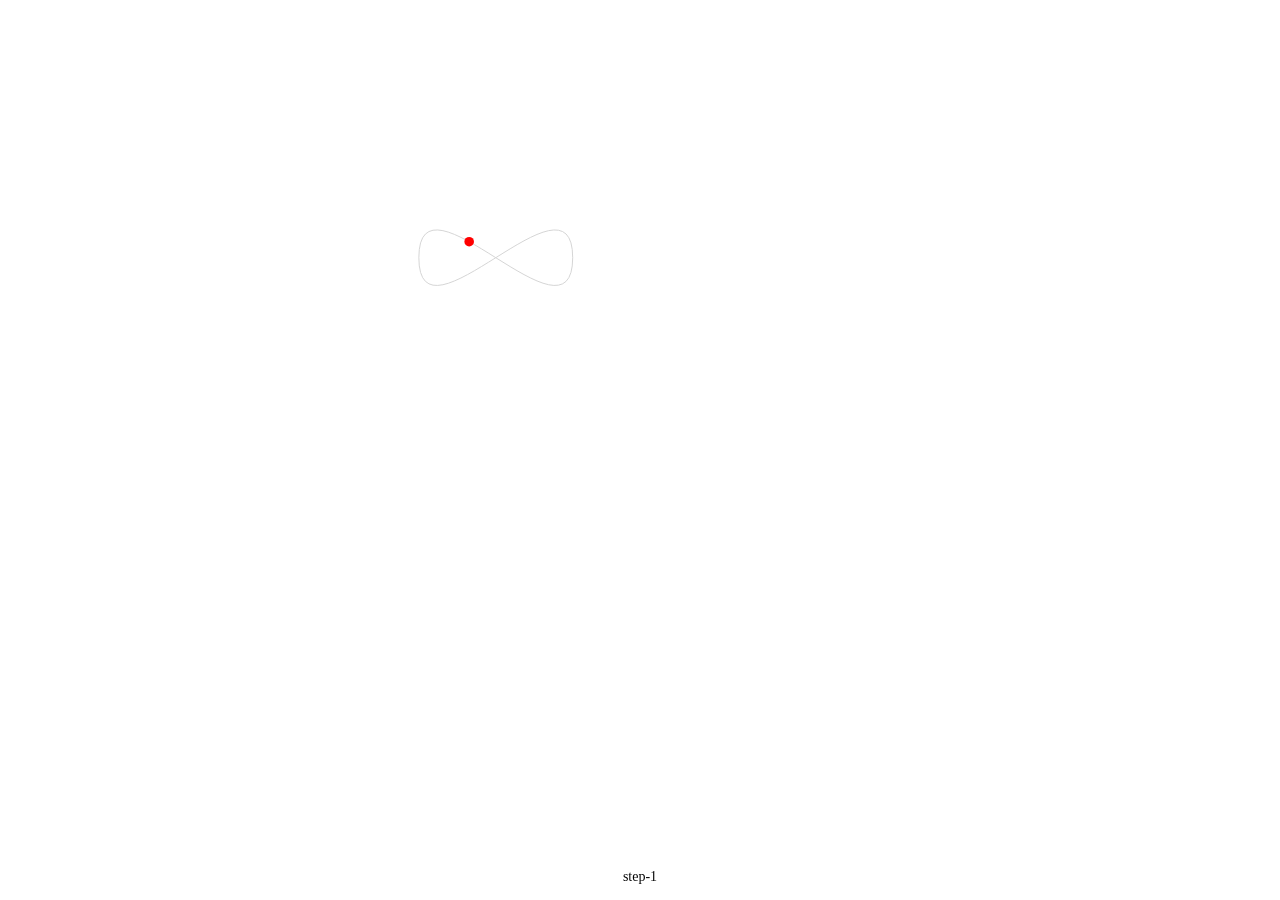
==== sample-2.html @ cad851bb "Create sample 2 : Playing with animate motion" ====
<html>
<head>
  <meta charset="UTF-8">
  <meta name="viewport" content="width=device-width, initial-scale=1.0">
  <meta http-equiv="X-UA-Compatible" content="ie=edge">
  <title>Document</title>
  <link rel="stylesheet" href="reset.css">
  <link rel="stylesheet" href="start.css">
</head>
<body>

  <main>
    <svg viewBox="-10 -10 520 520">



      <path fill="none" stroke="lightgrey" d="M20,50 C20,-50 180,150 180,50 C180-50 20,150 20,50 z" />
      <circle id="myCircle" r="5" cx="20" cy="50" fill="red" />

      <g data-name="step-1">
        <animateMotion id="myCircleMotion" xlink:href="#myCircle" dur="4s" path="M20,50 C20,-50 180,150 180,50 C180-50 20,150 20,50 z" />
        <set xlink:href="#myCircle" attributeName="cx" to="0" begin="myCircleMotion.begin" dur="4s" />
        <set xlink:href="#myCircle" attributeName="cy" to="0" begin="myCircleMotion.begin" dur="4s" />
      </g>


    </svg>
  </main>

  <script src="app.js" charset="utf-8"></script>
</body>
</html>
---- start.css ----
main{
  display: flex;
  justify-content: center;
  align-items: center;
  height: 100vh;
}
.step-nav{
  position: fixed;
  width: 100%;
  bottom: 0;
  padding: 1em;
  display: flex;
  justify-content: space-around;
}
.step-nav li a{
  color: black;
  font-size: 14px;
  text-decoration: none;
  display: inline-block;
}
.step-nav li a.active{
  text-decoration: underline;
}
svg{
  width: 100%;
  max-width: 500px;
}
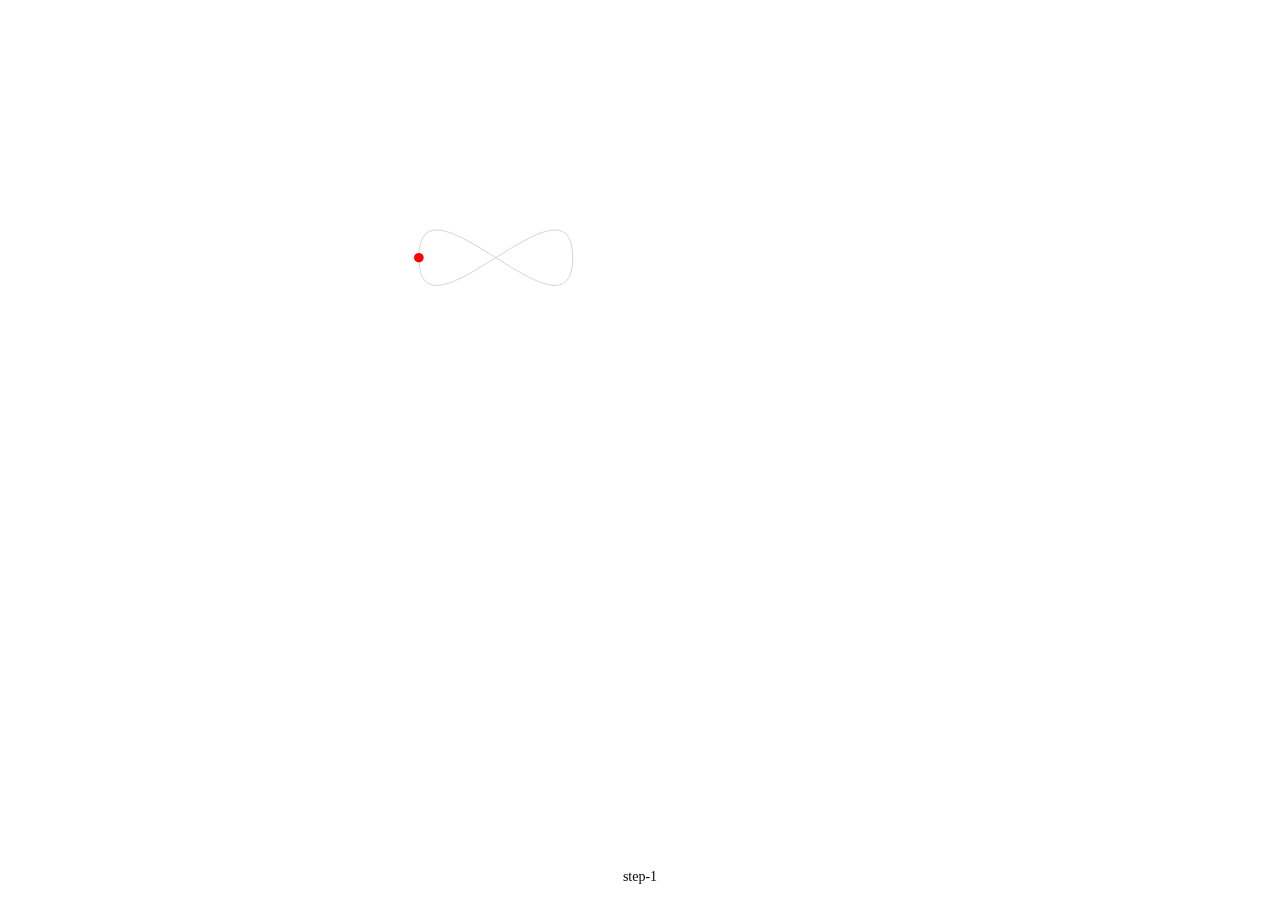
==== commit 596317ca: "add begin attribute to animateMotion in sample 2" ====
--- a/sample-2.html
+++ b/sample-2.html
@@ -18,7 +18,7 @@
       <circle id="myCircle" r="5" cx="20" cy="50" fill="red" />
 
       <g data-name="step-1">
-        <animateMotion id="myCircleMotion" xlink:href="#myCircle" dur="4s" path="M20,50 C20,-50 180,150 180,50 C180-50 20,150 20,50 z" />
+        <animateMotion begin="indefinite" id="myCircleMotion" xlink:href="#myCircle" dur="4s" path="M20,50 C20,-50 180,150 180,50 C180-50 20,150 20,50 z" />
         <set xlink:href="#myCircle" attributeName="cx" to="0" begin="myCircleMotion.begin" dur="4s" />
         <set xlink:href="#myCircle" attributeName="cy" to="0" begin="myCircleMotion.begin" dur="4s" />
       </g>
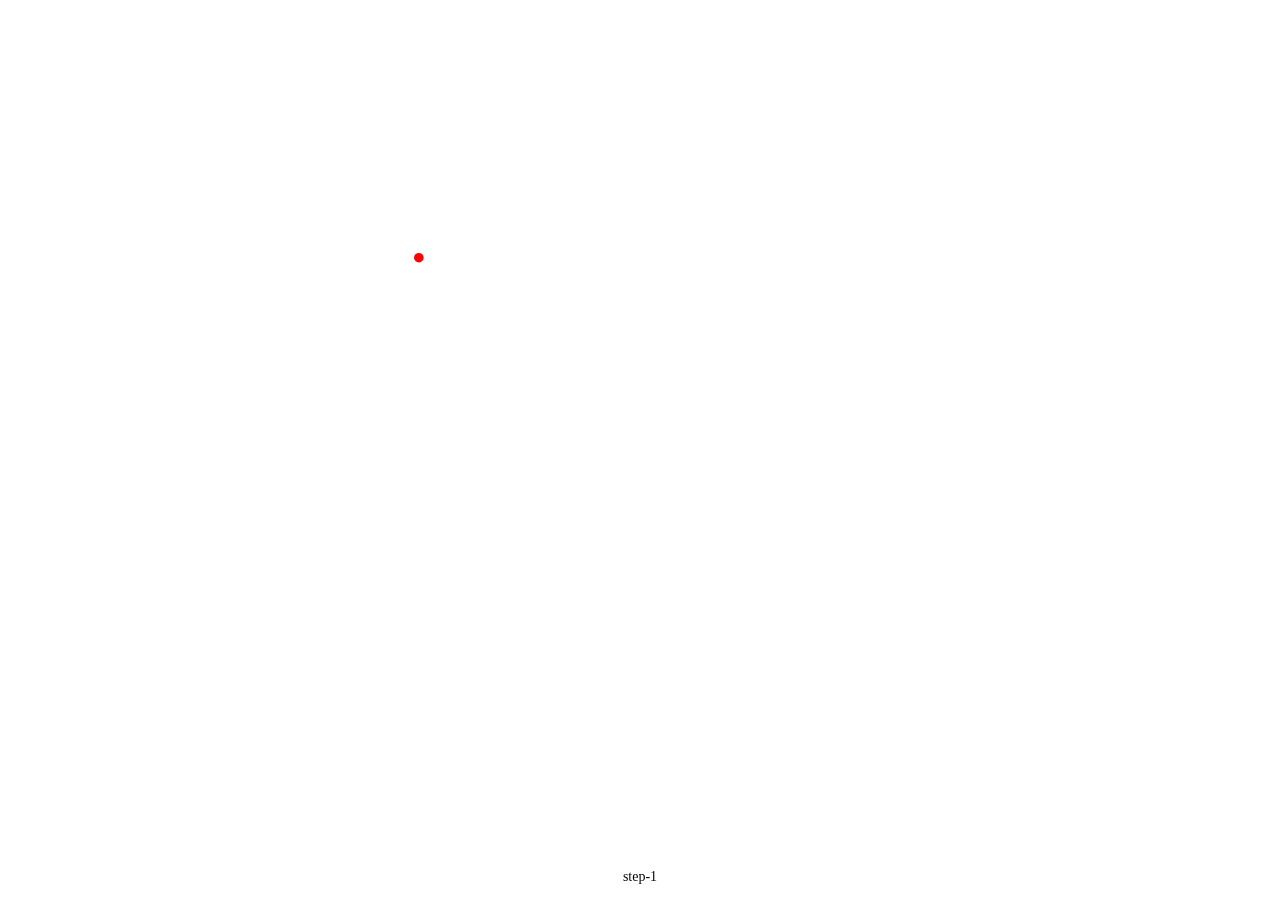
==== commit 2e75a118: "Create sample 3 and play with line animation (via stroke dash propreties)" ====
--- a/sample-2.html
+++ b/sample-2.html
@@ -5,7 +5,7 @@
   <meta http-equiv="X-UA-Compatible" content="ie=edge">
   <title>Document</title>
   <link rel="stylesheet" href="reset.css">
-  <link rel="stylesheet" href="start.css">
+  <link rel="stylesheet" href="sample-3.css">
 </head>
 <body>
 
@@ -14,13 +14,20 @@
 
 
 
-      <path fill="none" stroke="lightgrey" d="M20,50 C20,-50 180,150 180,50 C180-50 20,150 20,50 z" />
+      <path fill="none" stroke="lightgrey" d="M20,50 C20,-50 180,150 180,50" />
       <circle id="myCircle" r="5" cx="20" cy="50" fill="red" />
 
       <g data-name="step-1">
-        <animateMotion begin="indefinite" id="myCircleMotion" xlink:href="#myCircle" dur="4s" path="M20,50 C20,-50 180,150 180,50 C180-50 20,150 20,50 z" />
-        <set xlink:href="#myCircle" attributeName="cx" to="0" begin="myCircleMotion.begin" dur="4s" />
-        <set xlink:href="#myCircle" attributeName="cy" to="0" begin="myCircleMotion.begin" dur="4s" />
+        <animateMotion
+          id="myCircleMotion"
+          xlink:href="#myCircle"
+          dur="4s"
+          path="M20,50 C20,-50 180,150 180,50"
+          fill="freeze"
+          begin="indefinite"
+        />
+        <set xlink:href="#myCircle" attributeName="cx" to="0" begin="myCircleMotion.begin" dur="indefinite" />
+        <set xlink:href="#myCircle" attributeName="cy" to="0" begin="myCircleMotion.begin" dur="indefinite" />
       </g>
 
 
--- a/sample-3.css
+++ b/sample-3.css
@@ -0,0 +1,42 @@
+
+main{
+  display: flex;
+  justify-content: center;
+  align-items: center;
+  height: 100vh;
+}
+.step-nav{
+  position: fixed;
+  width: 100%;
+  bottom: 0;
+  padding: 1em;
+  display: flex;
+  justify-content: space-around;
+}
+.step-nav li a{
+  color: black;
+  font-size: 14px;
+  text-decoration: none;
+  display: inline-block;
+}
+.step-nav li a.active{
+  text-decoration: underline;
+}
+svg{
+  width: 100%;
+  max-width: 500px;
+}
+
+
+path{
+  stroke-dasharray: 240;
+  stroke-dashoffset: 240;
+  animation: monAnim 5s forwards;
+}
+
+@keyframes monAnim {
+  to{
+    stroke-dashoffset: 0;
+  }
+}
+
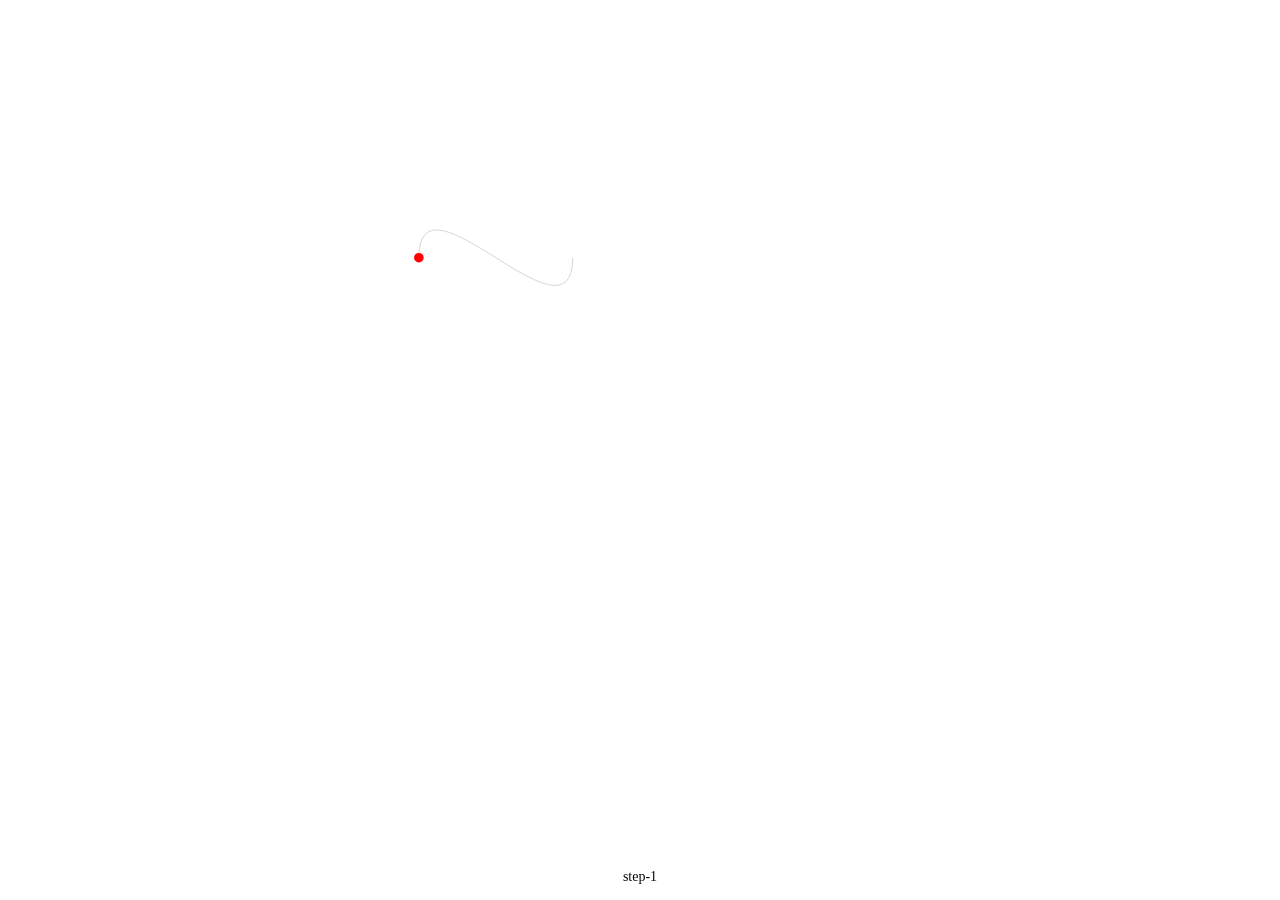
==== commit e1f2c915: "add sample 5" ====
--- a/sample-2.html
+++ b/sample-2.html
@@ -5,7 +5,7 @@
   <meta http-equiv="X-UA-Compatible" content="ie=edge">
   <title>Document</title>
   <link rel="stylesheet" href="reset.css">
-  <link rel="stylesheet" href="sample-3.css">
+  <link rel="stylesheet" href="sample-2.css">
 </head>
 <body>
 
--- a/sample-2.css
+++ b/sample-2.css
@@ -0,0 +1,33 @@
+
+main{
+  display: flex;
+  justify-content: center;
+  align-items: center;
+  height: 100vh;
+}
+.step-nav{
+  position: fixed;
+  width: 100%;
+  bottom: 0;
+  padding: 1em;
+  display: flex;
+  justify-content: space-around;
+}
+.step-nav li a{
+  color: black;
+  font-size: 14px;
+  text-decoration: none;
+  display: inline-block;
+}
+.step-nav li a.active{
+  text-decoration: underline;
+}
+svg{
+  width: 100%;
+  max-width: 500px;
+}
+
+
+
+
+
